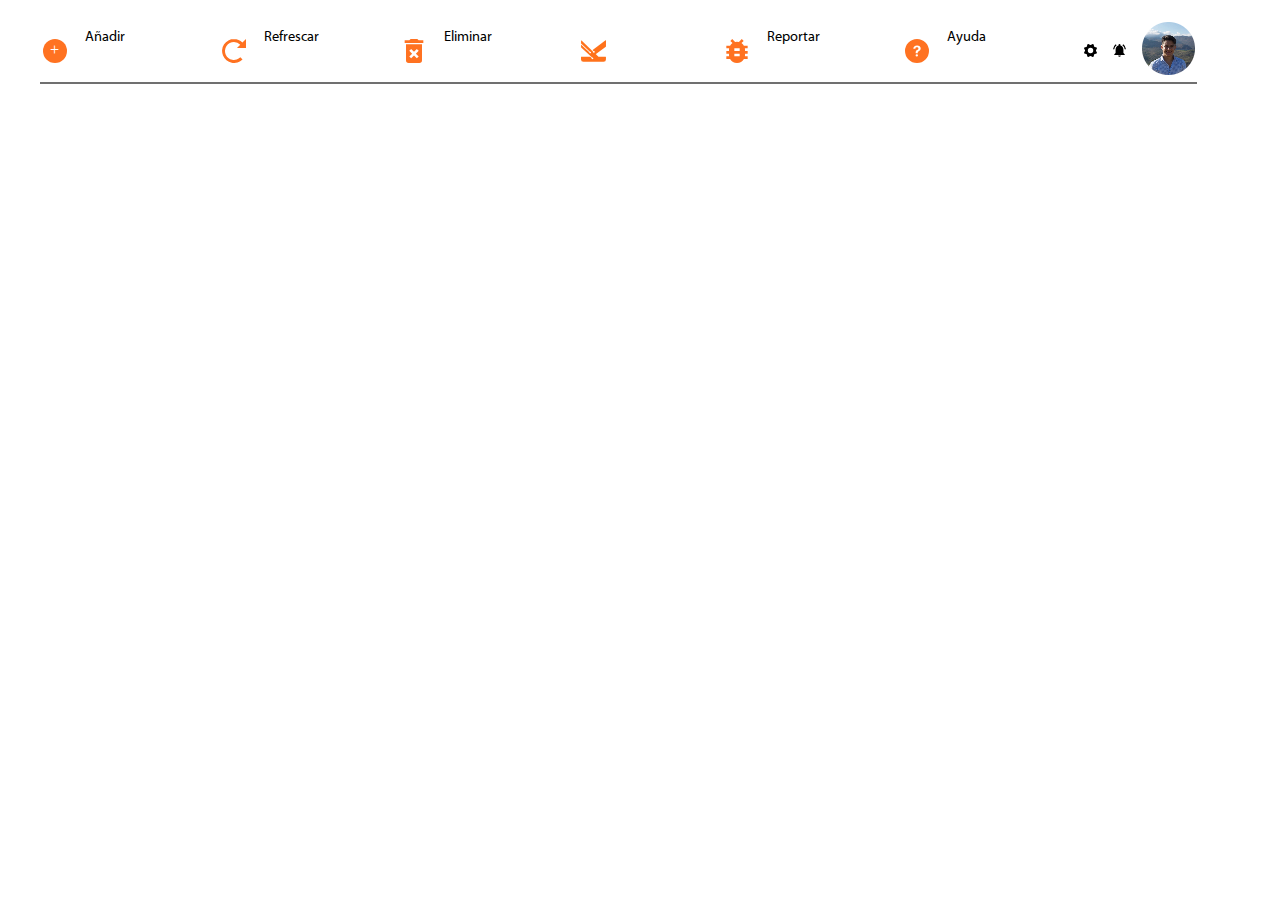
==== ayuda.html @ 1b0b06f0 "feat: Add new indexs and css :memo:" ====
<!DOCTYPE html>
<html lang="en">
<head>
    <meta charset="UTF-8">
    <meta name="viewport" content="width=device-width, initial-scale=1.0">
    <link rel="stylesheet" href="./style/ayuda.css">
    <title>Ayuda</title>
</head>
<body>
    <div class="cuadro3">
        <div class="menu">
            <a href="./añadir.html" class="opcionañadir">
                <div class="items logos"><img src="./img/añadir.svg"></div>
                <div class="items letras"> Añadir</div>
            </a>
            <a href="./refrescar.html" class="opcionrefrescar">
                <div class="items logos"><img src="./img/refrescar.svg"></div>
                <div class="items letras">Refrescar</div>
            </a>
            <a href="./eliminar.html" class="opcioneliminar">
                <div class="items logos"><img src="./img/eliminar.svg"></div>
                <div class="items letras">Eliminar</div>
            </a>
            <div class="items logos"><img src="./img/kario_pequeño.svg"></div>
            <a href="./reportar.html" class="opcionreportar">
                <div class="items logos"><img src="./img/reportar.svg"></div>
                <div class="items letras">Reportar</div>
            </a>
            <a href="./ayuda.html" class="opcionayuda">
                <div class="items logos"><img src="./img/ayuda.svg"></div>
                <div class="items letras">Ayuda</div>
            </a>
            <div class="items logos3"><img src="./img/configuracion.svg"></div>
            <div class="items logos3"><img src="./img/notificaciones.svg"></div>
            <div class="itemspedrito2"><img src="./img/pedro.png"></div>
        </div>
    </div>
</body>
</html>
---- style/ayuda.css ----
@font-face {
    font-family: light;
    src: url('../fuentes/MyriadPro-Light.otf');
}
@font-face {
    font-family: 'regular';
    src: url('../fuentes/MYRIADPRO-REGULAR.OTF');
}



body{
    padding-right: 10vw;
    background-color: rgb(255, 255, 255);
    background-size: 100%;
    width: 100%;
    height: 100%;
}

.menu{
    border-bottom: +2px solid #707070;
    padding: 0.2vw;
    margin-left: 2.5vw;
    margin-top: 1.5vw;
    width: 90%;
    font-size: 1vw;
    font-family: "regular";
    display: grid;
    grid-template-columns: 5fr 20fr 5fr 20fr 5fr 20fr 20fr 5fr 20fr 5fr 20fr 4fr 4fr 4fr ;
}

.items {
    animation: quitarfondo 12s forwards;
    animation-delay: 9s;
    animation: extra 13s forwards;
    font-size: 1vw;
    font-family: "regular";
    display: flex;
    align-items: center;
}

.logos img{
    animation: quitarfondo 12s forwards;
    animation-delay: 9s;
    width: 1.9vw;
    height: 1.9vw;
    display: flex;
    align-items: center;
    animation: extra 13s forwards;
}

.logos3 img{
    animation: quitarfondo 12s forwards;
    animation-delay: 9s;
    width: 1vw;
    height: 1vw;
    display: flex;
    align-items: center;
    animation: extra 13s forwards;
}

.letras {
    font-size: 1.13vw;
    width: 1.5vw;
    height: 1.5vw;
    font-size: "regular";
    padding: 0.5vw;
    display: flex;
    align-items: center;
}

.opcionañadir,
.opcionrefrescar,
.opcioneliminar,
.opcionreportar,
.opcionayuda {
    display: contents; 
    color: inherit; 
    cursor: pointer;
}
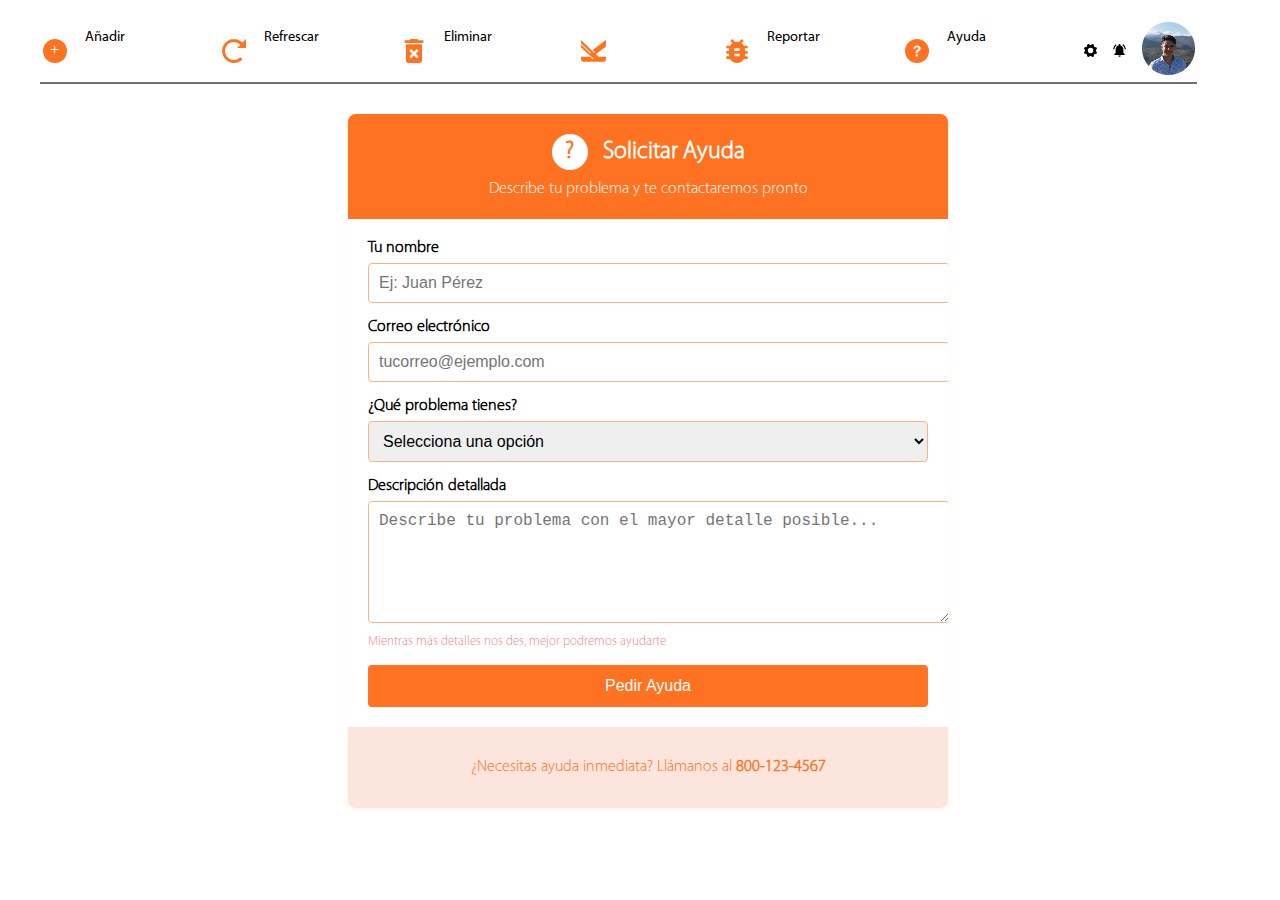
==== commit 140fb609: "feat: New style for moduls htmls and upgrade README.md" ====
--- a/ayuda.html
+++ b/ayuda.html
@@ -35,5 +35,48 @@
             <div class="itemspedrito2"><img src="./img/pedro.png"></div>
         </div>
     </div>
+    <div class="contenedor">
+        <div class="cabecera">
+            <h1><span class="icono">?</span> Solicitar Ayuda</h1>
+            <p>Describe tu problema y te contactaremos pronto</p>
+        </div>
+        
+        <form class="formulario">
+            <div class="grupo">
+                <label for="nombre">Tu nombre</label>
+                <input type="text" id="nombre" placeholder="Ej: Juan Pérez" required>
+            </div>
+            
+            <div class="grupo">
+                <label for="email">Correo electrónico</label>
+                <input type="email" id="email" placeholder="tucorreo@ejemplo.com" required>
+            </div>
+            
+            <div class="grupo">
+                <label for="problema">¿Qué problema tienes?</label>
+                <select id="problema">
+                    <option value="">Selecciona una opción</option>
+                    <option value="tecnico">Problema técnico</option>
+                    <option value="cuenta">Problema con mi cuenta</option>
+                    <option value="pago">Problema de pago</option>
+                    <option value="otro">Otro problema</option>
+                </select>
+            </div>
+            
+            <div class="grupo">
+                <label for="descripcion">Descripción detallada</label>
+                <textarea id="descripcion" placeholder="Describe tu problema con el mayor detalle posible..."></textarea>
+                <p class="texto-ayuda">Mientras más detalles nos des, mejor podremos ayudarte</p>
+            </div>
+            
+            <div class="acciones">
+                <button type="submit" class="boton">Pedir Ayuda</button>
+            </div>
+        </form>
+        
+        <div class="contacto">
+            <p>¿Necesitas ayuda inmediata? Llámanos al <strong>800-123-4567</strong></p>
+        </div>
+    </div>
 </body>
 </html>--- a/style/ayuda.css
+++ b/style/ayuda.css
@@ -77,4 +77,100 @@
     display: contents; 
     color: inherit; 
     cursor: pointer;
-}+}
+
+.contenedor {
+    max-width: 600px;
+    margin: 30px auto;
+    background: white;
+    border-radius: 8px;
+    overflow: hidden;
+    font-family: "light";
+    box-shadow: 0 2px 5px rgba(243, 163, 89, 0.1);
+}
+
+.cabecera {
+    background-color:#FF7221 ; 
+    color: white;
+    padding: 20px;
+    text-align: center;
+}
+
+.cabecera h1 {
+    margin: 0;
+    font-size: 24px;
+}
+
+.cabecera p {
+    margin: 10px 0 0;
+}
+
+.icono {
+    display: inline-block;
+    width: 36px;
+    height: 36px;
+    background: white;
+    color: #FF7221;
+    border-radius: 50%;
+    line-height: 36px;
+    text-align: center;
+    margin-right: 10px;
+    font-weight: bold;
+}
+
+.formulario {
+    padding: 20px;
+}
+
+.grupo {
+    margin-bottom: 15px;
+}
+
+.grupo label {
+    display: block;
+    margin-bottom: 5px;
+    font-weight: bold;
+}
+
+.grupo input,
+.grupo select,
+.grupo textarea {
+    width: 100%;
+    padding: 10px;
+    border: 1px solid #ffb184;
+    border-radius: 4px;
+    font-size: 16px;
+}
+
+.grupo textarea {
+    min-height: 100px;
+    resize: vertical;
+}
+
+.texto-ayuda {
+    font-size: 13px;
+    color: #f08888;
+    margin-top: 5px;
+}
+
+.boton {
+    width: 100%;
+    padding: 12px;
+    background: #FF7221;
+    color: white;
+    border: none;
+    border-radius: 4px;
+    font-size: 16px;
+    cursor: pointer;
+}
+
+.boton:hover {
+    background: #FF7221;
+}
+
+.contacto {
+    text-align: center;
+    padding: 15px;
+    background: #fce5dd;
+    color: #FF7221;
+}
